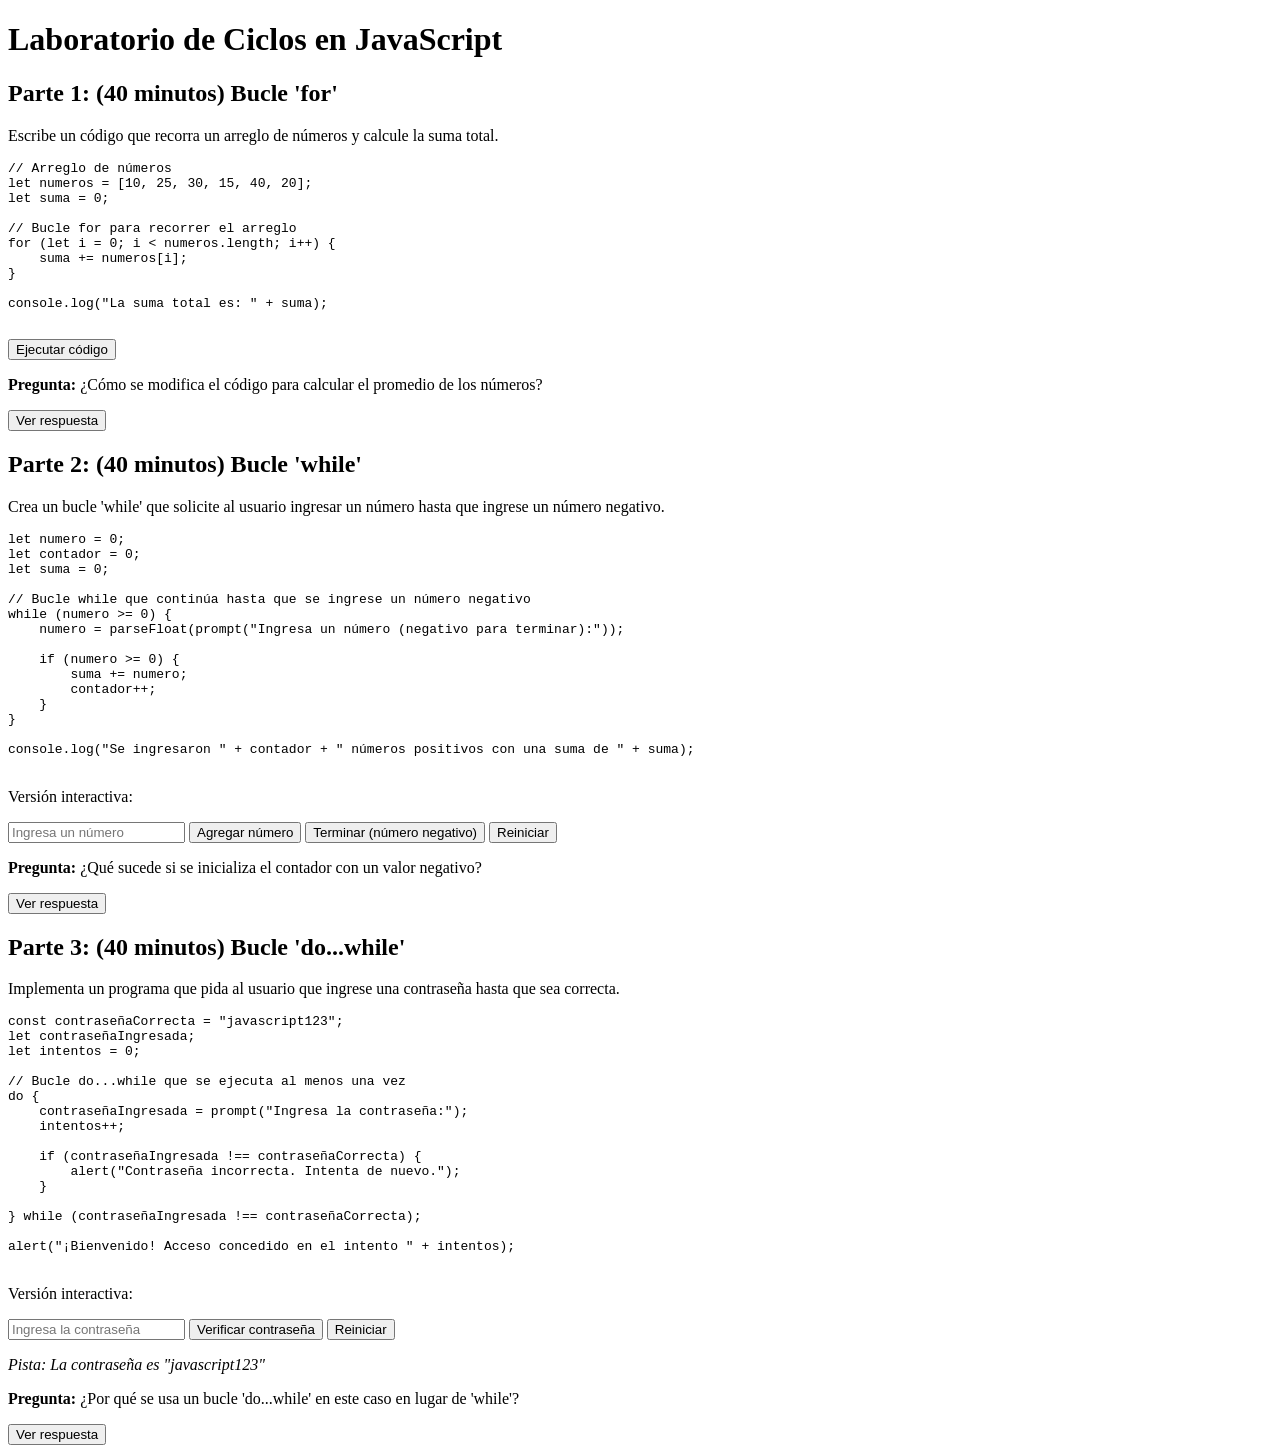
==== index.html @ 7bf610a6 "creacion del primer commitcalculadora laboratorio 3" ====
<!DOCTYPE html>
<html lang="en">
<head>
    <meta charset="UTF-8">
    <meta name="viewport" content="width=device-width, initial-scale=1.0">
    <title>Document</title>
</head>
<body>
<h1>Laboratorio de Ciclos en JavaScript</h1>

    <h2>Parte 1: (40 minutos) Bucle 'for'</h2>

    <p>Escribe un código que recorra un arreglo de números y calcule la suma total.</p>

    <pre>
// Arreglo de números
let numeros = [10, 25, 30, 15, 40, 20];
let suma = 0;

// Bucle for para recorrer el arreglo
for (let i = 0; i < numeros.length; i++) {
    suma += numeros[i];
}

console.log("La suma total es: " + suma);
    </pre>

    <button onclick="ejecutarParte1()">Ejecutar código</button>
    <div id="resultado1" style="display: none; border: 1px solid black; padding: 10px; margin: 10px 0;"></div>

    <p><strong>Pregunta:</strong> ¿Cómo se modifica el código para calcular el promedio de los números?</p>

    <button onclick="mostrarPromedio()">Ver respuesta</button>
    <div id="respuesta1" style="display: none; border: 1px solid black; padding: 10px; margin: 10px 0;"></div>

    <h2>Parte 2: (40 minutos) Bucle 'while'</h2>

    <p>Crea un bucle 'while' que solicite al usuario ingresar un número hasta que ingrese un número negativo.</p>

    <pre>
let numero = 0;
let contador = 0;
let suma = 0;

// Bucle while que continúa hasta que se ingrese un número negativo
while (numero >= 0) {
    numero = parseFloat(prompt("Ingresa un número (negativo para terminar):"));

    if (numero >= 0) {
        suma += numero;
        contador++;
    }
}

console.log("Se ingresaron " + contador + " números positivos con una suma de " + suma);
    </pre>

    <p>Versión interactiva:</p>
    <input type="number" id="numeroInput" placeholder="Ingresa un número">
    <button onclick="agregarNumero()">Agregar número</button>
    <button onclick="terminarBucle()">Terminar (número negativo)</button>
    <button onclick="reiniciar()">Reiniciar</button>
    <div id="resultado2" style="display: none; border: 1px solid black; padding: 10px; margin: 10px 0;"></div>

    <p><strong>Pregunta:</strong> ¿Qué sucede si se inicializa el contador con un valor negativo?</p>

    <button onclick="mostrarRespuesta2()">Ver respuesta</button>
    <div id="respuesta2" style="display: none; border: 1px solid black; padding: 10px; margin: 10px 0;"></div>

    <h2>Parte 3: (40 minutos) Bucle 'do...while'</h2>

    <p>Implementa un programa que pida al usuario que ingrese una contraseña hasta que sea correcta.</p>

    <pre>
const contraseñaCorrecta = "javascript123";
let contraseñaIngresada;
let intentos = 0;

// Bucle do...while que se ejecuta al menos una vez
do {
    contraseñaIngresada = prompt("Ingresa la contraseña:");
    intentos++;

    if (contraseñaIngresada !== contraseñaCorrecta) {
        alert("Contraseña incorrecta. Intenta de nuevo.");
    }

} while (contraseñaIngresada !== contraseñaCorrecta);

alert("¡Bienvenido! Acceso concedido en el intento " + intentos);
    </pre>

    <p>Versión interactiva:</p>
    <input type="password" id="passwordInput" placeholder="Ingresa la contraseña">
    <button onclick="verificarPassword()">Verificar contraseña</button>
    <button onclick="reiniciarPassword()">Reiniciar</button>
    <p><em>Pista: La contraseña es "javascript123"</em></p>
    <div id="resultado3" style="display: none; border: 1px solid black; padding: 10px; margin: 10px 0;"></div>

    <p><strong>Pregunta:</strong> ¿Por qué se usa un bucle 'do...while' en este caso en lugar de 'while'?</p>

    <button onclick="mostrarRespuesta3()">Ver respuesta</button>
    <div id="respuesta3" style="display: none; border: 1px solid black; padding: 10px; margin: 10px 0;"></div>




    <script>
        // Variables para Parte 2
        let numeros = [];
        let suma = 0;
        let contador = 0;

        // Variables para Parte 3
        let intentos = 0;

        // Parte 1
        function ejecutarParte1() {
            let arreglo = [10, 25, 30, 15, 40, 20];
            let total = 0;
            let resultado = "Ejecutando bucle for:\n\n";

            for (let i = 0; i < arreglo.length; i++) {
                total += arreglo[i];
                resultado += "Posición " + i + ": " + arreglo[i] + "\n";
            }

            resultado += "\nLa suma total es: " + total;
            document.getElementById('resultado1').style.display = 'block';
            document.getElementById('resultado1').innerText = resultado;
        }

        function mostrarPromedio() {
            let resultado = "Para calcular el promedio, se modifica así:\n\n";
            resultado += "let promedio = suma / numeros.length;\n";
            resultado += "console.log('El promedio es: ' + promedio);\n\n";
            resultado += "Ejemplo: suma = 140, cantidad = 6\n";
            resultado += "Promedio = 140 / 6 = 23.33";

            document.getElementById('respuesta1').style.display = 'block';
            document.getElementById('respuesta1').innerText = resultado;
        }

        // Parte 2
        function agregarNumero() {
            let input = document.getElementById('numeroInput');
            let numero = parseFloat(input.value);

            if (isNaN(numero)) {
                alert('Ingresa un número válido');
                return;
            }

            if (numero >= 0) {
                numeros.push(numero);
                suma += numero;
                contador++;

                let resultado = "Números ingresados: " + numeros.join(', ') + "\n";
                resultado += "Total de números: " + contador + "\n";
                resultado += "Suma: " + suma;

                document.getElementById('resultado2').style.display = 'block';
                document.getElementById('resultado2').innerText = resultado;
                input.value = '';
            } else {
                terminarBucle();
            }
        }

        function terminarBucle() {
            let resultado = "Bucle terminado!\n\n";
            resultado += "Se ingresaron " + contador + " números positivos\n";
            resultado += "Suma total: " + suma;

            document.getElementById('resultado2').style.display = 'block';
            document.getElementById('resultado2').innerText = resultado;
        }

        function reiniciar() {
            numeros = [];
            suma = 0;
            contador = 0;
            document.getElementById('numeroInput').value = '';
            document.getElementById('resultado2').style.display = 'none';
        }

        function mostrarRespuesta2() {
            let resultado = "Si se inicializa el contador con valor negativo:\n\n";
            resultado += "let numero = -1; // Valor negativo\n";
            resultado += "while (numero >= 0) { ... }\n\n";
            resultado += "El bucle NUNCA se ejecuta porque la condición\n";
            resultado += "(numero >= 0) es falsa desde el inicio.\n";
            resultado += "-1 no es mayor o igual a 0.";

            document.getElementById('respuesta2').style.display = 'block';
            document.getElementById('respuesta2').innerText = resultado;
        }

        // Parte 3
        function verificarPassword() {
            let input = document.getElementById('passwordInput');
            let password = input.value;
            intentos++;

            let resultado = "Intento " + intentos + ": ";

            if (password === "javascript123") {
                resultado += "¡Contraseña correcta!\n";
                resultado += "Acceso concedido en el intento " + intentos;
            } else {
                resultado += "Contraseña incorrecta";
            }

            document.getElementById('resultado3').style.display = 'block';
            document.getElementById('resultado3').innerText = resultado;
            input.value = '';
        }

        function reiniciarPassword() {
            intentos = 0;
            document.getElementById('passwordInput').value = '';
            document.getElementById('resultado3').style.display = 'none';
        }

        function mostrarRespuesta3() {
            let resultado = "Se usa 'do...while' en lugar de 'while' porque:\n\n";
            resultado += "- do...while ejecuta el código AL MENOS una vez\n";
            resultado += "- while evalúa la condición ANTES de ejecutar\n";
            resultado += "- Para pedir una contraseña, necesitamos preguntar\n";
            resultado += "  al menos una vez, sin importar la condición inicial";

            document.getElementById('respuesta3').style.display = 'block';
            document.getElementById('respuesta3').innerText = resultado;
        }
    </script>
    
</body>
</html>
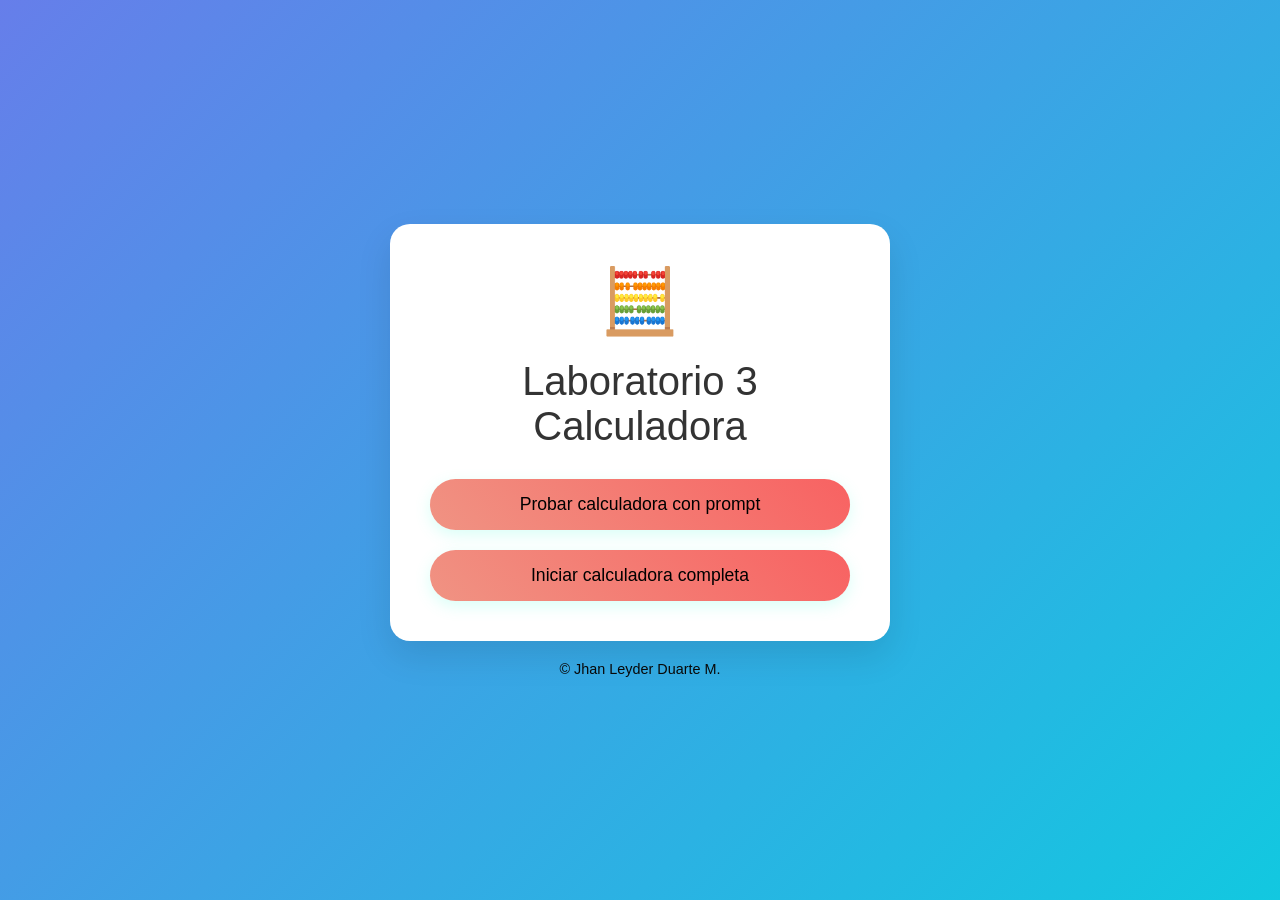
==== commit 05ce3d9c: "actualizacion commit v2 calculadora laboratorio 3" ====
--- a/index.html
+++ b/index.html
@@ -3,237 +3,93 @@
 <head>
     <meta charset="UTF-8">
     <meta name="viewport" content="width=device-width, initial-scale=1.0">
-    <title>Document</title>
+    <title>Calculadora</title>
+    <link rel="stylesheet" href="styles.css">
 </head>
+
 <body>
-<h1>Laboratorio de Ciclos en JavaScript</h1>
+    <div class="container">
+        <div class="calculator-icon">🧮</div>
+        <h1>Laboratorio 3 Calculadora </h1>
+        
+        <div class="buttons-container">
+            <button onclick="probarCalculadora()">Probar calculadora con prompt</button>
+            <button onclick="iniciarCalculadora()">Iniciar calculadora completa</button>
+        </div>
+    </div>
+        <script>
+            // Paso 1: Declaración de Variables
+            let num1 = 10;
+            let num2 = 5;
+            let operacion = "sumar";
 
-    <h2>Parte 1: (40 minutos) Bucle 'for'</h2>
+            function sumar(num1, num2) {
+                return num1 + num2;
+            }
+            function restar(num1, num2) {
+                return num1 - num2;
+            }
+            function multiplicar(num1, num2) {
+                return num1 * num2;
+            }
+            function dividir  (num1, num2) {
+                return num1 / num2;
+            } 
+            function  realizarOperacion(num1, num2, operacion ){
+                // Paso 3: Validación división por cero
+                if (operacion == "dividir" && num2 == 0) {
+                    return "Error: No se puede dividir por cero";
+                }
+                
+                if (operacion == "sumar") {
+                return resultado = sumar(num1, num2);
+            } else if (operacion == "restar") {
+                return resultado = restar (num1, num2);
+            } else if (operacion == "multiplicar") {
+                return resultado = multiplicar(num1, num2);
+            } else if (operacion == "dividir") {
+                return resultado = dividir(num1, num2);
+            } else {
+                alert("operacion no valida");
+                return "operacion no valida";
+            }
+            
+            }
+            function probarCalculadora(){
+                num1 =parseInt (prompt("ingrese el primer numero"));
+                num2 = parseInt (prompt("ingrese el segundo numero"));
+                operacion = prompt("ingrese la operacion a realizar sumar, restar, dividir, multiplicar");
+                resultado = realizarOperacion(num1, num2, operacion);
+                alert("el resultado es " + resultado);
+            };
 
-    <p>Escribe un código que recorra un arreglo de números y calcule la suma total.</p>
-
-    <pre>
-// Arreglo de números
-let numeros = [10, 25, 30, 15, 40, 20];
-let suma = 0;
-
-// Bucle for para recorrer el arreglo
-for (let i = 0; i < numeros.length; i++) {
-    suma += numeros[i];
-}
-
-console.log("La suma total es: " + suma);
-    </pre>
-
-    <button onclick="ejecutarParte1()">Ejecutar código</button>
-    <div id="resultado1" style="display: none; border: 1px solid black; padding: 10px; margin: 10px 0;"></div>
-
-    <p><strong>Pregunta:</strong> ¿Cómo se modifica el código para calcular el promedio de los números?</p>
-
-    <button onclick="mostrarPromedio()">Ver respuesta</button>
-    <div id="respuesta1" style="display: none; border: 1px solid black; padding: 10px; margin: 10px 0;"></div>
-
-    <h2>Parte 2: (40 minutos) Bucle 'while'</h2>
-
-    <p>Crea un bucle 'while' que solicite al usuario ingresar un número hasta que ingrese un número negativo.</p>
-
-    <pre>
-let numero = 0;
-let contador = 0;
-let suma = 0;
-
-// Bucle while que continúa hasta que se ingrese un número negativo
-while (numero >= 0) {
-    numero = parseFloat(prompt("Ingresa un número (negativo para terminar):"));
-
-    if (numero >= 0) {
-        suma += numero;
-        contador++;
-    }
-}
-
-console.log("Se ingresaron " + contador + " números positivos con una suma de " + suma);
-    </pre>
-
-    <p>Versión interactiva:</p>
-    <input type="number" id="numeroInput" placeholder="Ingresa un número">
-    <button onclick="agregarNumero()">Agregar número</button>
-    <button onclick="terminarBucle()">Terminar (número negativo)</button>
-    <button onclick="reiniciar()">Reiniciar</button>
-    <div id="resultado2" style="display: none; border: 1px solid black; padding: 10px; margin: 10px 0;"></div>
-
-    <p><strong>Pregunta:</strong> ¿Qué sucede si se inicializa el contador con un valor negativo?</p>
-
-    <button onclick="mostrarRespuesta2()">Ver respuesta</button>
-    <div id="respuesta2" style="display: none; border: 1px solid black; padding: 10px; margin: 10px 0;"></div>
-
-    <h2>Parte 3: (40 minutos) Bucle 'do...while'</h2>
-
-    <p>Implementa un programa que pida al usuario que ingrese una contraseña hasta que sea correcta.</p>
-
-    <pre>
-const contraseñaCorrecta = "javascript123";
-let contraseñaIngresada;
-let intentos = 0;
-
-// Bucle do...while que se ejecuta al menos una vez
-do {
-    contraseñaIngresada = prompt("Ingresa la contraseña:");
-    intentos++;
-
-    if (contraseñaIngresada !== contraseñaCorrecta) {
-        alert("Contraseña incorrecta. Intenta de nuevo.");
-    }
-
-} while (contraseñaIngresada !== contraseñaCorrecta);
-
-alert("¡Bienvenido! Acceso concedido en el intento " + intentos);
-    </pre>
-
-    <p>Versión interactiva:</p>
-    <input type="password" id="passwordInput" placeholder="Ingresa la contraseña">
-    <button onclick="verificarPassword()">Verificar contraseña</button>
-    <button onclick="reiniciarPassword()">Reiniciar</button>
-    <p><em>Pista: La contraseña es "javascript123"</em></p>
-    <div id="resultado3" style="display: none; border: 1px solid black; padding: 10px; margin: 10px 0;"></div>
-
-    <p><strong>Pregunta:</strong> ¿Por qué se usa un bucle 'do...while' en este caso en lugar de 'while'?</p>
-
-    <button onclick="mostrarRespuesta3()">Ver respuesta</button>
-    <div id="respuesta3" style="display: none; border: 1px solid black; padding: 10px; margin: 10px 0;"></div>
-
-
-
-
-    <script>
-        // Variables para Parte 2
-        let numeros = [];
-        let suma = 0;
-        let contador = 0;
-
-        // Variables para Parte 3
-        let intentos = 0;
-
-        // Parte 1
-        function ejecutarParte1() {
-            let arreglo = [10, 25, 30, 15, 40, 20];
-            let total = 0;
-            let resultado = "Ejecutando bucle for:\n\n";
-
-            for (let i = 0; i < arreglo.length; i++) {
-                total += arreglo[i];
-                resultado += "Posición " + i + ": " + arreglo[i] + "\n";
+            // Paso 4: Bucle para múltiples operaciones
+            function iniciarCalculadora() {
+                let continuar = true;
+                
+                while (continuar) {
+                    num1 = parseInt(prompt("ingrese el primer numero"));
+                    num2 = parseInt(prompt("ingrese el segundo numero"));
+                    operacion = prompt("ingrese la operacion a realizar sumar, restar, dividir, multiplicar o 'salir'");
+                    
+                    // Paso 5: Condición de salida
+                    if (operacion == "salir") {
+                        alert("Gracias por usar la calculadora!");
+                        continuar = false;
+                    } else {
+                        resultado = realizarOperacion(num1, num2, operacion);
+                        alert("el resultado es " + resultado);
+                        
+                        let seguir = confirm("¿Desea realizar otra operacion?");
+                        if (!seguir) {
+                            continuar = false;
+                        }
+                    }
+                }
             }
-
-            resultado += "\nLa suma total es: " + total;
-            document.getElementById('resultado1').style.display = 'block';
-            document.getElementById('resultado1').innerText = resultado;
-        }
-
-        function mostrarPromedio() {
-            let resultado = "Para calcular el promedio, se modifica así:\n\n";
-            resultado += "let promedio = suma / numeros.length;\n";
-            resultado += "console.log('El promedio es: ' + promedio);\n\n";
-            resultado += "Ejemplo: suma = 140, cantidad = 6\n";
-            resultado += "Promedio = 140 / 6 = 23.33";
-
-            document.getElementById('respuesta1').style.display = 'block';
-            document.getElementById('respuesta1').innerText = resultado;
-        }
-
-        // Parte 2
-        function agregarNumero() {
-            let input = document.getElementById('numeroInput');
-            let numero = parseFloat(input.value);
-
-            if (isNaN(numero)) {
-                alert('Ingresa un número válido');
-                return;
-            }
-
-            if (numero >= 0) {
-                numeros.push(numero);
-                suma += numero;
-                contador++;
-
-                let resultado = "Números ingresados: " + numeros.join(', ') + "\n";
-                resultado += "Total de números: " + contador + "\n";
-                resultado += "Suma: " + suma;
-
-                document.getElementById('resultado2').style.display = 'block';
-                document.getElementById('resultado2').innerText = resultado;
-                input.value = '';
-            } else {
-                terminarBucle();
-            }
-        }
-
-        function terminarBucle() {
-            let resultado = "Bucle terminado!\n\n";
-            resultado += "Se ingresaron " + contador + " números positivos\n";
-            resultado += "Suma total: " + suma;
-
-            document.getElementById('resultado2').style.display = 'block';
-            document.getElementById('resultado2').innerText = resultado;
-        }
-
-        function reiniciar() {
-            numeros = [];
-            suma = 0;
-            contador = 0;
-            document.getElementById('numeroInput').value = '';
-            document.getElementById('resultado2').style.display = 'none';
-        }
-
-        function mostrarRespuesta2() {
-            let resultado = "Si se inicializa el contador con valor negativo:\n\n";
-            resultado += "let numero = -1; // Valor negativo\n";
-            resultado += "while (numero >= 0) { ... }\n\n";
-            resultado += "El bucle NUNCA se ejecuta porque la condición\n";
-            resultado += "(numero >= 0) es falsa desde el inicio.\n";
-            resultado += "-1 no es mayor o igual a 0.";
-
-            document.getElementById('respuesta2').style.display = 'block';
-            document.getElementById('respuesta2').innerText = resultado;
-        }
-
-        // Parte 3
-        function verificarPassword() {
-            let input = document.getElementById('passwordInput');
-            let password = input.value;
-            intentos++;
-
-            let resultado = "Intento " + intentos + ": ";
-
-            if (password === "javascript123") {
-                resultado += "¡Contraseña correcta!\n";
-                resultado += "Acceso concedido en el intento " + intentos;
-            } else {
-                resultado += "Contraseña incorrecta";
-            }
-
-            document.getElementById('resultado3').style.display = 'block';
-            document.getElementById('resultado3').innerText = resultado;
-            input.value = '';
-        }
-
-        function reiniciarPassword() {
-            intentos = 0;
-            document.getElementById('passwordInput').value = '';
-            document.getElementById('resultado3').style.display = 'none';
-        }
-
-        function mostrarRespuesta3() {
-            let resultado = "Se usa 'do...while' en lugar de 'while' porque:\n\n";
-            resultado += "- do...while ejecuta el código AL MENOS una vez\n";
-            resultado += "- while evalúa la condición ANTES de ejecutar\n";
-            resultado += "- Para pedir una contraseña, necesitamos preguntar\n";
-            resultado += "  al menos una vez, sin importar la condición inicial";
-
-            document.getElementById('respuesta3').style.display = 'block';
-            document.getElementById('respuesta3').innerText = resultado;
-        }
-    </script>
-    
+        </script>
+        <footer>
+        <p class="footer-content">&copy; Jhan Leyder Duarte M.</p>
+    </footer>
 </body>
-</html>+</html>
--- a/styles.css
+++ b/styles.css
@@ -0,0 +1,129 @@
+* {
+    margin: 0;
+    padding: 0;
+    box-sizing: border-box;
+}
+
+body {
+    font-family: 'Arial', sans-serif;
+    background: linear-gradient(135deg, #667eea 0%, #12c8e0 100%);
+    min-height: 100vh;
+    display: flex;
+    flex-direction: column;
+    justify-content: center;
+    align-items: center;
+    padding: 20px;
+}
+
+.container {
+    background: white;
+    border-radius: 20px;
+    box-shadow: 0 15px 35px rgba(0, 0, 0, 0.1);
+    padding: 40px;
+    text-align: center;
+    max-width: 500px;
+    width: 100%;
+}
+
+h1 {
+    color: #333;
+    margin-bottom: 30px;
+    font-size: 2.5em;
+    font-weight: 300;
+}
+
+.calculator-icon {
+    font-size: 4em;
+    margin-bottom: 20px;
+    color: #f07874;
+}
+
+.buttons-container {
+    display: flex;
+    flex-direction: column;
+    gap: 20px;
+    margin-top: 30px;
+}
+
+button {
+    background: linear-gradient(45deg, #f09383, #f86262);
+    color: rgb(0, 0, 0);
+    border: none;
+    padding: 15px 30px;
+    border-radius: 50px;
+    font-size: 1.1em;
+    font-weight: 500;
+    cursor: pointer;
+    transition: all 0.3s ease;
+    box-shadow: 0 5px 15px rgba(91, 255, 219, 0.233);
+}
+
+button:hover {
+    transform: translateY(-3px);
+    box-shadow: 0 8px 25px rgba(94, 240, 245, 0.404);
+    background: linear-gradient(45deg, #1983e6, #dfe3f1);
+}
+
+button:active {
+    transform: translateY(-1px);
+}
+
+.description {
+    color: #666;
+    margin-bottom: 10px;
+    font-size: 0.95em;
+    line-height: 1.4;
+}
+
+.features {
+    background: #f8f9fa;
+    border-radius: 10px;
+    padding: 20px;
+    margin-top: 30px;
+    text-align: left;
+}
+
+.features h3 {
+    color: #333;
+    margin-bottom: 15px;
+    text-align: center;
+}
+
+.features ul {
+    list-style: none;
+    color: #555;
+}
+
+.features li {
+    padding: 5px 0;
+    position: relative;
+    padding-left: 20px;
+}
+
+.features li:before {
+    content: "✓";
+    color: #667eea;
+    font-weight: bold;
+    position: absolute;
+    left: 0;
+}
+
+@media (max-width: 600px) {
+    .container {
+        padding: 30px 20px;
+    }
+    
+    h1 {
+        font-size: 2em;
+    }
+    
+    button {
+        padding: 12px 25px;
+        font-size: 1em;
+    }
+}
+.footer-content {
+    color: #080808;
+    font-size: 0.9em;
+    margin-top: 20px;
+}
